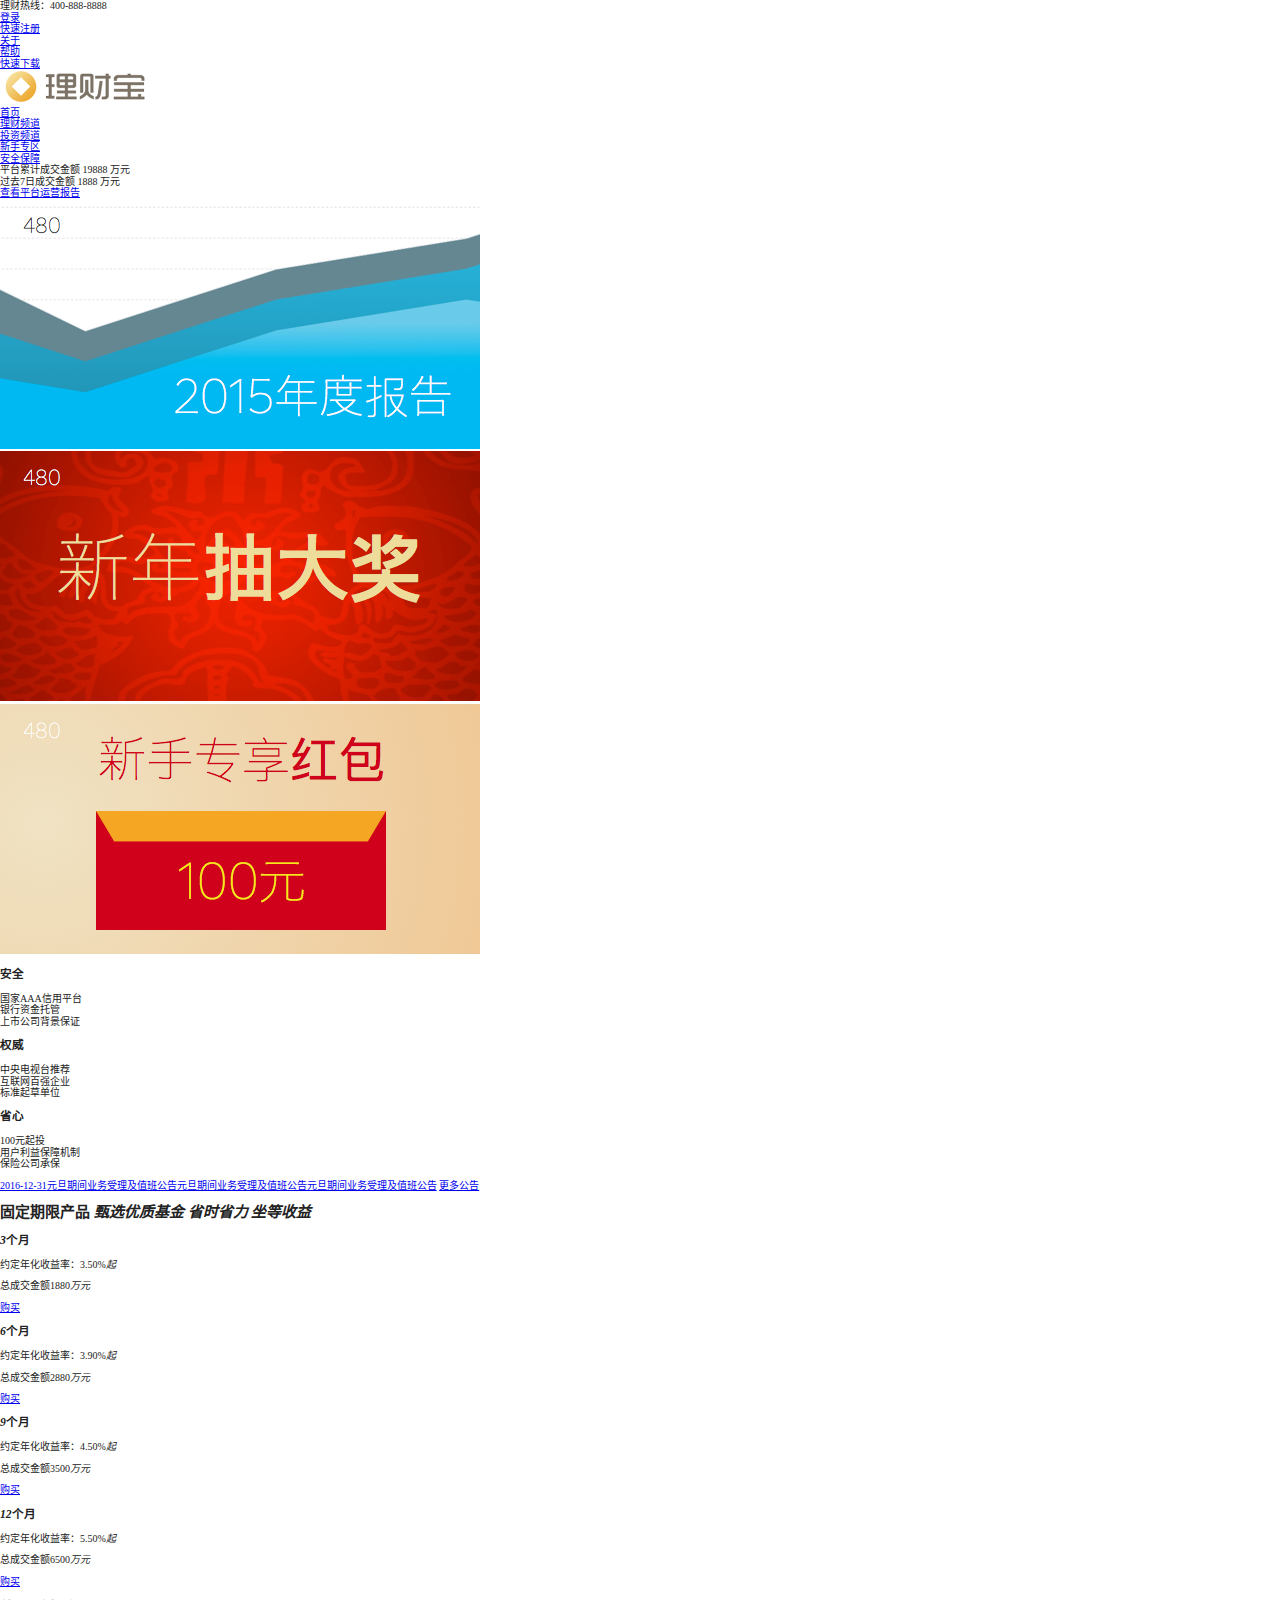
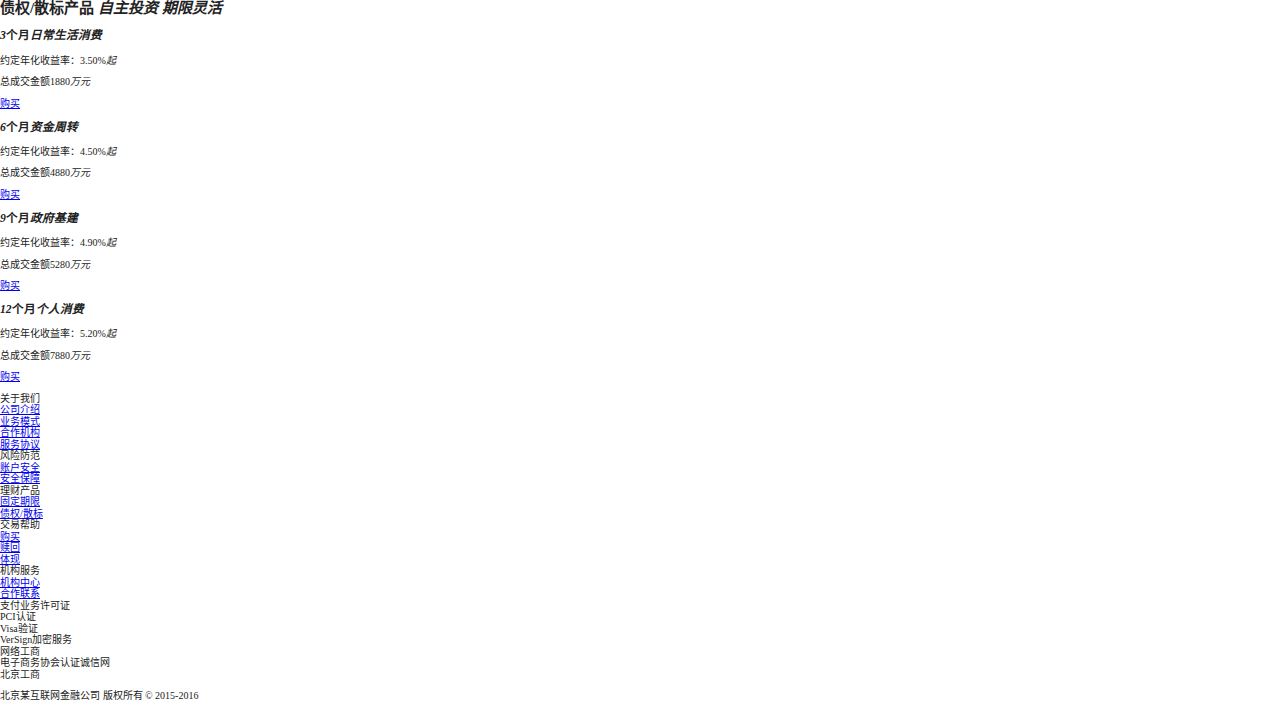
==== index.html @ 154e045f "commit" ====
<!DOCTYPE html>
<html lang="zh-CN">

<head>
    <meta charset="UTF-8">
    <meta name="viewport" content="width=device-width, initial-scale=1.0">
    <meta http-equiv="X-UA-Compatible" content="ie=edge">
    <title>理财网站</title>
    <!-- 初始化样式 -->
    <link rel="stylesheet" href="src/css/normalize.css">
    <link rel="stylesheet" href="src/css/main.css">
</head>

<body>

    <!--[if lte IE8]>
<p class="browserupgrade">您的浏览器版本太过老旧，请到 <a href="https://browsehappy.com/">这里</a> 
    更新，以获取最佳的体验。</p>
<![endif]-->

    <header>
        <nav class="top">
            <span class="tel">理财热线：400-888-8888</span>
            <ul>
                <li><a href="#">登录</a></li>
                <li><a href="#">快速注册</a></li>
                <li><a href="#">关于</a></li>
                <li><a href="#">帮助</a></li>
                <li><a href="#">快速下载</a></li>
            </ul>
        </nav>
        <nav class="main">
            <a href="#" class="brand"><img src="src/img/logo@1x.png" alt="回到首页"></a>
            <ul>
                <li><a href="#">首页</a></li>
                <li><a href="#">理财频道</a></li>
                <li><a href="#">投资频道</a></li>
                <li><a href="#">新手专区</a></li>
                <li><a href="#">安全保障</a></li>
            </ul>
        </nav>
    </header>

    <div class="container">
        <div class="transaction">
            <div class="trans-content">
                <div class="trans-data">
                    <span>平台累计成交金额</span>
                    <span class="trans-money">19888</span>
                    <span>万元</span>
                </div>
                <div class="trans-data">
                    <span>过去7日成交金额</span>
                    <span class="trans-money">1888</span>
                    <span>万元</span>
                </div>
                <div class="trans-report">
                    <a href="#">查看平台运营报告</a>
                </div>
            </div>
        </div>

        <div class="ad">
            <div class="item">
                <img src="src/img/ad001.png">
            </div>
            <div class="item">
                <img src="src/img/ad002.png">
            </div>
            <div class="item">
                <img src="src/img/ad003.png">
            </div>
        </div>

        <section class="feature">
            <div class="item">
                <h3>安全</h3>
                <p>国家AAA信用平台<br>银行资金托管<br>上市公司背景保证</p>
            </div>
            <div class="item">
                <h3>权威</h3>
                <p>中央电视台推荐<br>互联网百强企业<br>标准起草单位</p>
            </div>
            <div class="item">
                <h3>省心</h3>
                <p>100元起投<br>用户利益保障机制<br>保险公司承保</p>
            </div>
        </section>

        <div class="notice">
            <a href="#"><span>2016-12-31</span>元旦期间业务受理及值班公告元旦期间业务受理及值班公告元旦期间业务受理及值班公告</a>
            <a href="#" class="more">更多公告</a>
        </div>

        <section class="product">
            <h2>
                固定期限产品
                <em>甄选优质基金</em>
                <em>省时省力</em>
                <em>坐等收益</em>
            </h2>

            <div class="product-content">
                <div class="item">
                    <h3><em>3</em>个月</h3>
                    <div class="info">
                        <p>约定年化收益率：<span class="year-rate">3.50%</span><i>起</i></p>
                        <p>总成交金额<span class="money">1880</span><i>万元</i></p>
                    </div>
                    <div class="buy">
                        <a href="#">购买</a>
                    </div>
                </div>
                <div class="item">
                    <h3><em>6</em>个月</h3>
                    <div class="info">
                        <p>约定年化收益率：<span class="year-rate">3.90%</span><i>起</i></p>
                        <p>总成交金额<span class="money">2880</span><i>万元</i></p>
                    </div>
                    <div class="buy">
                        <a href="#">购买</a>
                    </div>
                </div>
                <div class="item">
                    <h3><em>9</em>个月</h3>
                    <div class="info">
                        <p>约定年化收益率：<span class="year-rate">4.50%</span><i>起</i></p>
                        <p>总成交金额<span class="money">3500</span><i>万元</i></p>
                    </div>
                    <div class="buy">
                        <a href="#">购买</a>
                    </div>
                </div>
                <div class="item">
                    <h3><em>12</em>个月</h3>
                    <div class="info">
                        <p>约定年化收益率：<span class="year-rate">5.50%</span><i>起</i></p>
                        <p>总成交金额<span class="money">6500</span><i>万元</i></p>
                    </div>
                    <div class="buy">
                        <a href="#">购买</a>
                    </div>
                </div>
            </div>

        </section>

        <section class="product">
            <h2>
                债权/散标产品
                <em>自主投资</em>
                <em>期限灵活</em>
            </h2>

            <div class="product-content">
                <div class="item">
                    <h3><em>3</em>个月<i>日常生活消费</i></h3>
                    <div class="info">
                        <p>约定年化收益率：<span class="year-rate">3.50%</span><i>起</i></p>
                        <p>总成交金额<span class="money">1880</span><i>万元</i></p>
                    </div>
                    <div class="buy">
                        <a href="#">购买</a>
                    </div>
                </div>
                <div class="item">
                    <h3><em>6</em>个月<i>资金周转</i></h3>
                    <div class="info">
                        <p>约定年化收益率：<span class="year-rate">4.50%</span><i>起</i></p>
                        <p>总成交金额<span class="money">4880</span><i>万元</i></p>
                    </div>
                    <div class="buy">
                        <a href="#">购买</a>
                    </div>
                </div>
                <div class="item">
                    <h3><em>9</em>个月<i>政府基建</i></h3>
                    <div class="info">
                        <p>约定年化收益率：<span class="year-rate">4.90%</span><i>起</i></p>
                        <p>总成交金额<span class="money">5280</span><i>万元</i></p>
                    </div>
                    <div class="buy">
                        <a href="#">购买</a>
                    </div>
                </div>
                <div class="item">
                    <h3><em>12</em>个月<i>个人消费</i></h3>
                    <div class="info">
                        <p>约定年化收益率：<span class="year-rate">5.20%</span><i>起</i></p>
                        <p>总成交金额<span class="money">7880</span><i>万元</i></p>
                    </div>
                    <div class="buy">
                        <a href="#">购买</a>
                    </div>
                </div>
            </div>
        </section>

        <nav class="footer">
            <div class="footer-content">
                <p class="brand"></p>
                <ul>
                    <li class="tittle">关于我们</li>
                    <li><a href="#">公司介绍</a></li>
                    <li><a href="#">业务模式</a></li>
                    <li><a href="#">合作机构</a></li>
                    <li><a href="#">服务协议</a></li>
                </ul>
                <ul>
                    <li class="tittle">风险防范</li>
                    <li><a href="#">账户安全</a></li>
                    <li><a href="#">安全保障</a></li>
                </ul>
                <ul>
                    <li class="tittle">理财产品</li>
                    <li><a href="#">固定期限</a></li>
                    <li><a href="#">债权/散标</a></li>
                </ul>
                <ul>
                    <li class="tittle">交易帮助</li>
                    <li><a href="#">购买</a></li>
                    <li><a href="#">赎回</a></li>
                    <li><a href="#">体现</a></li>
                </ul>
                <ul>
                    <li class="tittle">机构服务</li>
                    <li><a href="#">机构中心</a></li>
                    <li><a href="#">合作联系</a></li>
                </ul>
            </div>
        </nav>
    </div>

    <footer>
        <ul>
            <li><span class="icon icon-zfywxk">支付业务许可证</span></li>
            <li><span class="icon icon-pcirk">PCI认证</span></li>
            <li><span class="icon icon-visayz">Visa验证</span></li>
            <li><span class="icon icon-vsjmfw">VerSign加密服务</span></li>
            <li><span class="icon icon-wlgs">网络工商</span></li>
            <li><span class="icon icon-rzcx">电子商务协会认证诚信网</span></li>
            <li><span class="icon icon-gs">北京工商</span></li>
        </ul>
        <p>北京某互联网金融公司 版权所有 &copy 2015-2016</p>
    </footer>

</body>

</html>
---- src/css/main.css ----
/**********
*页面样式
***********/


/*===========
   基本默认值
  ===========*/

html {
    font-size: 62.5%;
    color: #222;
}

/* 设置文字选中时候展示的样式。 */
::selection {
    background-color: #b3d4fc;
    text-shadow: none;
}

/* 设置无序列表样式 */
ul {
    margin: 0;
    padding: 0;
}

li {
    list-style: none;
}


/*===========
   工具样式
  ===========*/

.center-block {
    display: block;
    margin-right: auto;
    margin-left: auto;
}

.pull-right {
    float: right !important;
}

.pull-left {
    float: left !important;
}

.text-right {
    text-align: right !important;
}

.text-left {
    text-align: left !important;
}

.text-center {
    text-align: center !important;
}

.hide {
    display: none !important;
}

.show {
    display: block !important;
}

.invisible {
    visibility: hidden;
}

/* 文本隐藏便于SEO */
.text-hide {
    font: 0/0 a;
    color: transparent;
    text-shadow: none;
    background-color: transparent;
    border: 0;
}

.clearfix::before,
.clearfix::after {
    content: " ";
    display: table;
}

.clearfix::after {
    clear: both;
}

.clearfix {
    *zoom: 1;
}
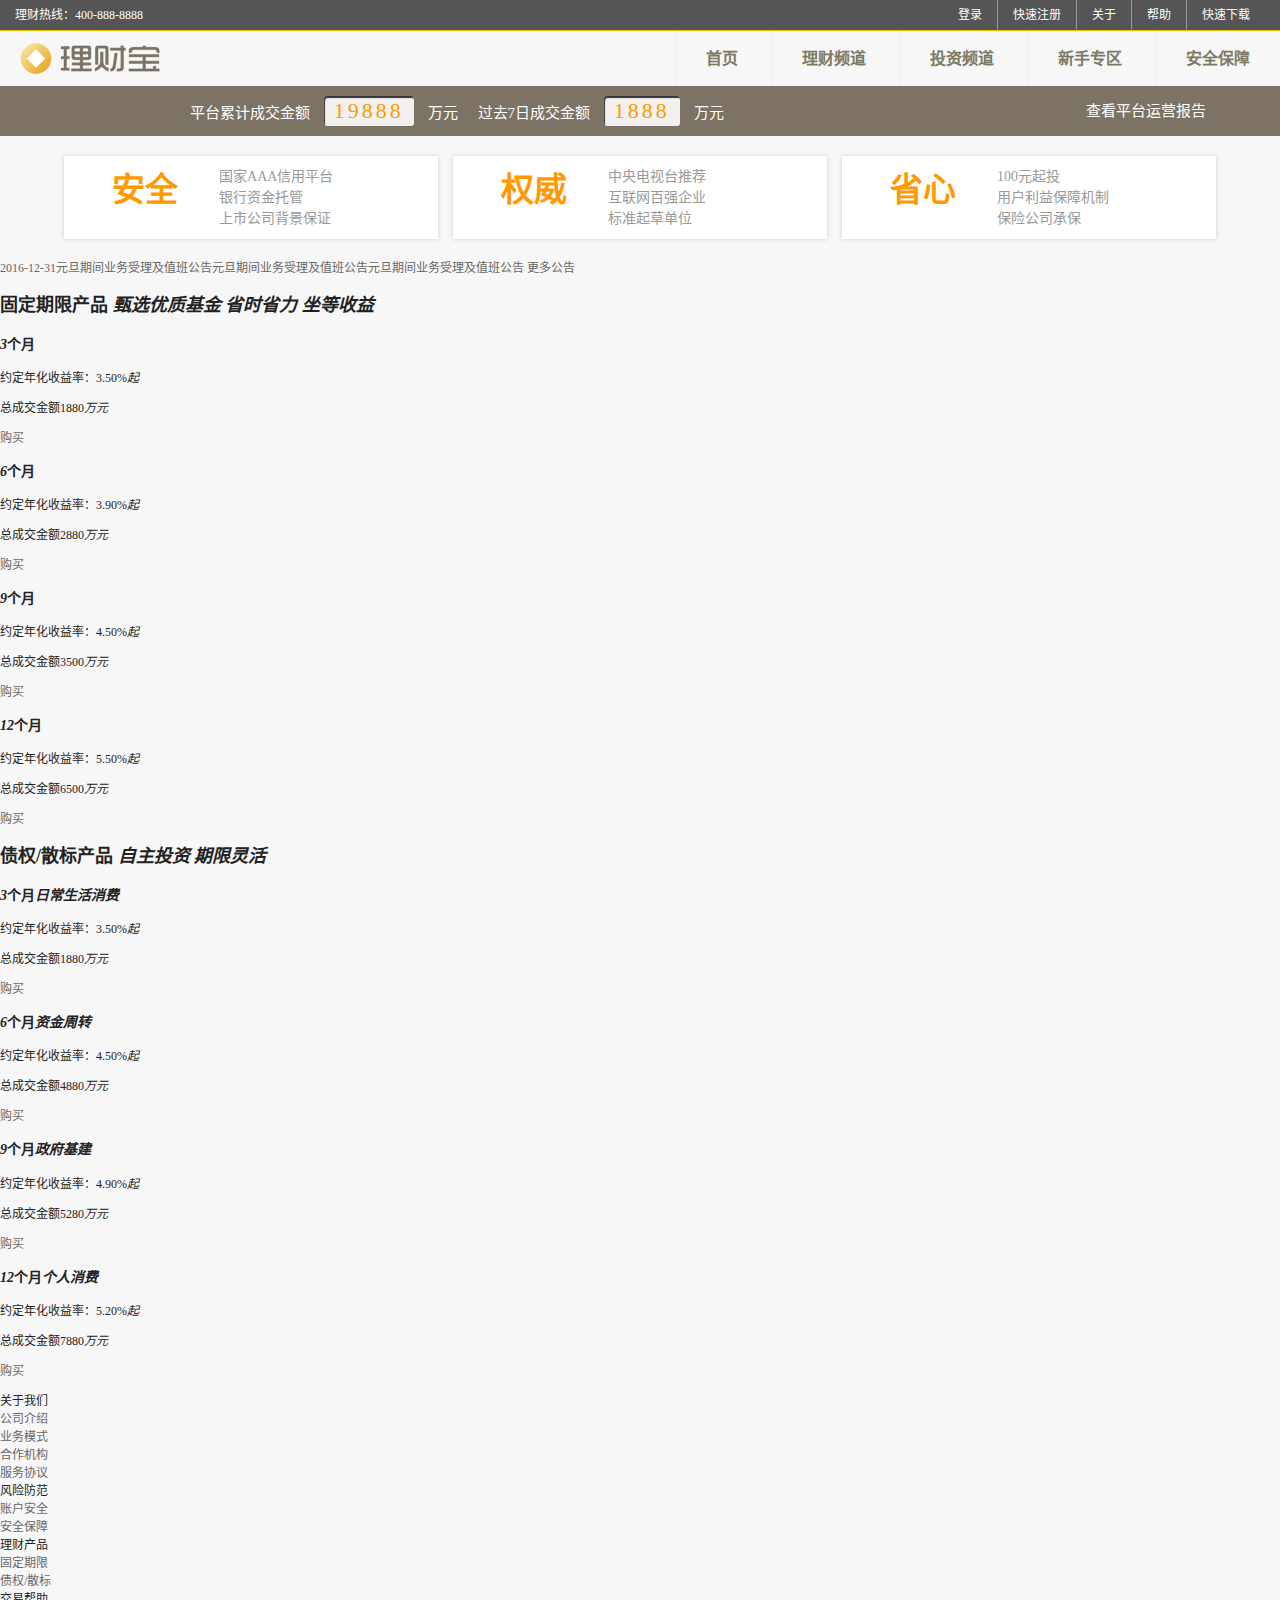
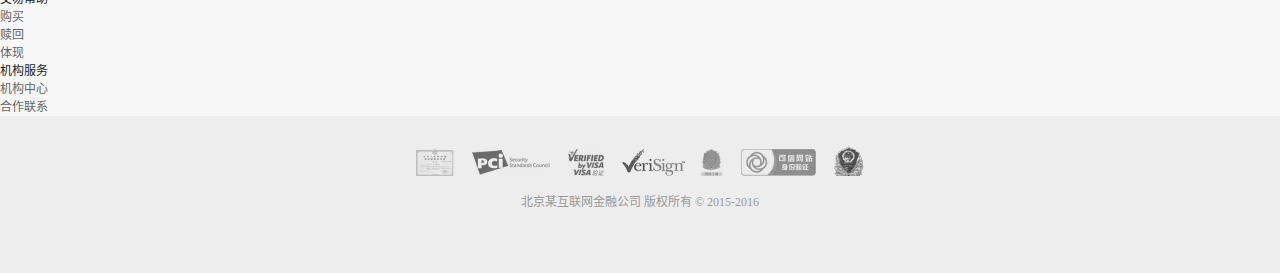
==== commit d0bb2371: "commit" ====
--- a/index.html
+++ b/index.html
@@ -13,11 +13,10 @@
 
 <body>
 
-    <!--[if lte IE8]>
+<!--[if lte IE8]>
 <p class="browserupgrade">您的浏览器版本太过老旧，请到 <a href="https://browsehappy.com/">这里</a> 
     更新，以获取最佳的体验。</p>
 <![endif]-->
-
     <header>
         <nav class="top">
             <span class="tel">理财热线：400-888-8888</span>
--- a/src/css/main.css
+++ b/src/css/main.css
@@ -79,7 +79,7 @@
     background-color: transparent;
     border: 0;
 }
-
+/* 清除浮动 */
 .clearfix::before,
 .clearfix::after {
     content: " ";
@@ -92,4 +92,280 @@
 
 .clearfix {
     *zoom: 1;
+}
+
+
+
+
+/*===============
+   浏览器更新提示
+  ===============*/
+
+  .browserupgrade {
+    margin: 0;
+    padding: 1rem;
+    background: #cccccc;
+  }
+
+
+
+  /*===============
+     自定义页面样式
+    ===============*/
+
+body {
+    font-size: 1.2rem;
+    line-height: 1.5;
+    background-color: #f7f7f7;
+}
+
+a {
+    color: #666;
+    text-decoration: none;
+}
+
+a:hover, a:active {
+    color: #0ae;
+    text-decoration: underline;
+}
+
+
+/* 网站头部 */
+
+header {
+    width: 100%;
+}
+
+header .top {
+    line-height: 3rem;
+    padding: 0 1.5rem;
+    color: #ffffff;
+    background: #555;
+    border-bottom: 1px #ecc000 solid;
+}
+
+header .top .tel {
+    float: left;
+}
+
+header .top ul {
+    text-align: right;
+}
+
+header .top ul li {
+    display: inline-block;
+}
+
+header .top ul li + li {
+    border-left: 1px solid #999999;
+    margin-left: -3px;
+}
+
+header .top ul li a {
+    display: inline-block;
+    padding: 0 1.5rem;
+    color: #ffffff;
+}
+
+header .main .brand {
+    float: left;
+    padding: 1rem 1.5rem;
+}
+
+header .main ul {
+    text-align: right;
+}
+
+header .main ul li {
+    display: inline-block;
+    border-left: 1px solid #f0ede9;
+}
+
+header .main ul li a {
+    display: inline-block;
+    padding: 0 3rem;
+    line-height: 5.5rem;
+    font-size: 1.6rem;
+    font-weight: bold;
+    color: #7c7a65;
+    text-decoration: none;
+}
+
+header .main ul li a:hover,
+header .main ul li a:active {
+    color: #ffb300;
+    background-color: #f8f6f1;
+}
+
+/* 网站主要内容 */
+
+.container {
+    width: 100%;
+}
+
+/* 交易信息 */
+.transaction {
+    width: 100%;
+    background-color: #7c7365;
+}
+
+.trans-content {
+    max-width: 90%;
+    margin: 0 auto;
+    font-size: 1.5rem;
+}
+
+.trans-data {
+    float: left;
+    padding: 1rem;
+    text-align: left;
+}
+
+.trans-data span {
+    display: inline-block;
+    line-height: 3rem;
+    color: #ffffff;
+}
+
+.trans-data span.trans-money {
+    font-size: 2.2rem;
+    color: #ff9900;
+    letter-spacing: 3px;
+    margin: 0 1rem;
+    padding: 0 1rem;
+    border-radius: 3px;
+    background-color: rgba(255, 255, 255, 0.9);
+    box-shadow: 1px 2px 1px #333 inset;
+}
+
+.trans-report {
+    text-align: right;
+}
+
+.trans-report a {
+    display: inline-block;
+    padding: 1rem;
+    line-height: 3rem;
+    color: #ffffff;
+}
+
+
+
+/* 滚动广告 */
+.ad {
+    display: none;
+}
+
+/* 平台特点 */
+
+.feature {
+    width: 90%;
+    margin: 2rem auto;
+    font-size: 0;
+}
+
+.feature .item {
+    display: inline-block;
+    width: calc(33.3333333333% - 3rem);
+    padding: 1rem;
+    font-size: 1.4rem;
+    background-color: #ffffff;
+    box-shadow: 0 0 4px #cccccc;
+}
+
+.feature .item + .item {
+    margin-left: 1.5rem;
+}
+
+.feature .item h3 {
+    display: inline-block;
+    width: 40%;
+    margin: 0;
+    padding: 0;
+    vertical-align: top;
+    font-size: 3.3rem;
+    text-align: center;
+    color: #ff9900;
+}
+
+.feature .item p {
+    display: inline-block;
+    width: 55%;
+    margin: 0;
+    padding: 0;
+    color: #999999;
+}
+/* 底部导航 */
+
+footer {
+    width: 100%;
+    padding: 3rem 0 5rem;
+    background-color: #ededed;
+}
+
+footer ul {
+    text-align: center;
+}
+
+footer ul li {
+    display: inline-block;
+}
+
+footer ul li .icon {
+    display: inline-block;
+    text-indent: -999rem;
+    margin-right: 1.5rem;
+    background: url(../img/cert1.png) no-repeat;
+    background-size: 466px 447px;
+    overflow: hidden;
+}
+
+footer ul li .icon-zfywxk {
+    width: 38px;
+    height: 27px;
+    background-position: -369px -45px;
+}
+
+footer ul li .icon-pcirk {
+    width: 78px;
+    height: 27px;
+    background-position: -110px -96px;
+}
+
+footer ul li .icon-visayz {
+    width: 36px;
+    height: 27px;
+    background-position: -426px -90px;
+}
+
+footer ul li .icon-vsjmfw {
+    width: 63px;
+    height: 27px;
+    margin-right: 13px;
+    background-position: -401px -186px;
+}
+
+footer ul li .icon-wlgs {
+    width: 22px;
+    height: 27px;
+    background-position: -48px -48px;
+}
+
+footer ul li .icon-rzcx {
+    width: 75px;
+    height: 27px;
+    background-position: 0 -320px;
+}
+
+footer ul li .icon-gs {
+    width: 30px;
+    height: 30px;
+    margin-right: 0;
+    background: url(../img/cert2.png) no-repeat;
+    background-size: 30px;
+}
+
+footer p {
+    text-align: center;
+    color: #999999;
 }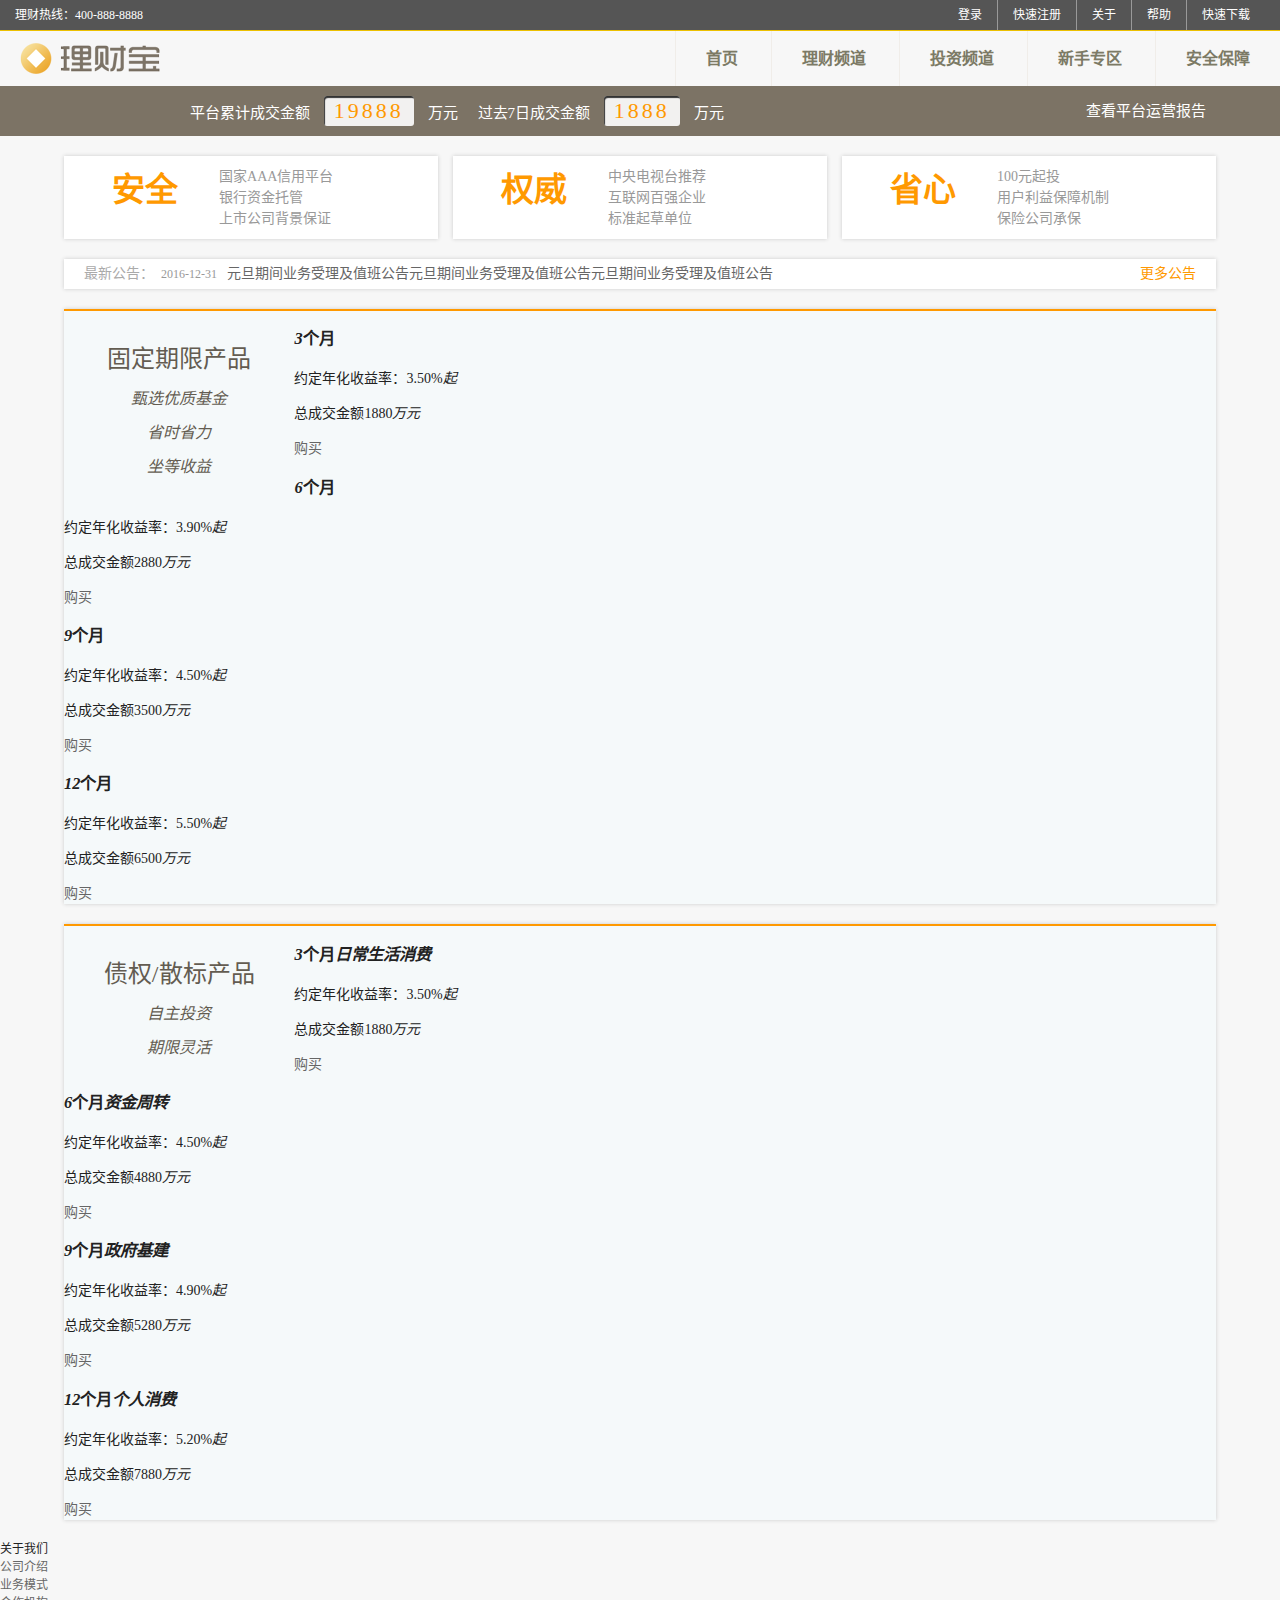
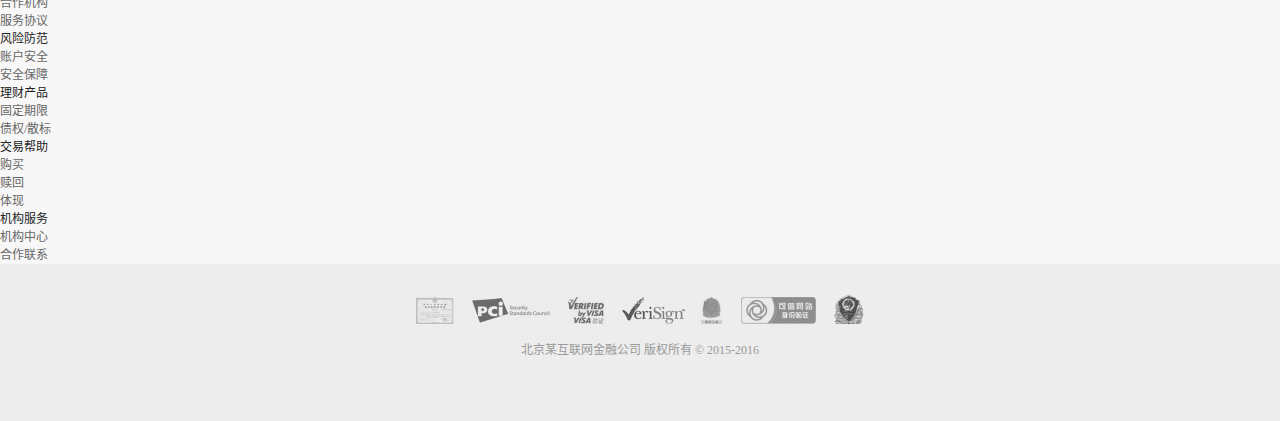
==== commit 7a9fc206: "commit" ====
--- a/index.html
+++ b/index.html
@@ -86,7 +86,7 @@
             </div>
         </section>
 
-        <div class="notice">
+        <div class="notice clearfix">
             <a href="#"><span>2016-12-31</span>元旦期间业务受理及值班公告元旦期间业务受理及值班公告元旦期间业务受理及值班公告</a>
             <a href="#" class="more">更多公告</a>
         </div>
--- a/src/css/main.css
+++ b/src/css/main.css
@@ -295,6 +295,84 @@
     padding: 0;
     color: #999999;
 }
+
+
+/* 最新公告 */
+
+.notice {
+    width: 90%;
+    margin: 2rem auto;
+    font-size: 1.4rem;
+    line-height: 3rem;
+    background-color: #ffffff;
+    box-shadow: 0 0 4px #cccccc;
+}
+
+.notice a {
+    float: left;
+    display: inline-block;
+    width: 70%;
+    margin-left: 2rem;
+    text-decoration: none;
+}
+
+.notice a:first-child {
+    /* 隐藏滚动条 */
+    text-overflow: ellipsis;
+    /* 文字隐藏 */
+    overflow: hidden;
+    /* 文字不换行 */
+    white-space: nowrap;
+    /*保证公告不换行，太长的省略*/
+}
+
+.notice a:first-child::before {
+    content: '最新公告：\00a0\00a0';
+    /*\00a0换行*/
+    color: #aaaaaa;
+}
+
+.notice a span {
+    color: #999999;
+    font-size: 1.2rem;
+    margin-right: 1rem;
+}
+
+.notice a.more {
+    float: right;
+    width: auto;
+    margin-right: 2rem;
+    color: #ff9900;
+}
+
+
+
+/* 产品列表 */
+
+.product {
+    width: 90%;
+    margin: 2rem auto;
+    font-size: 1.4rem;
+    background-color: #f5f9fa;
+    border-top: 2px solid #ff9900;
+    box-shadow: 0 0 4px #cccccc;
+}
+
+.product h2 {
+    float: left;
+    width: 20%;
+    margin-top: 3rem;
+    text-align: center;
+    font-size: 2.4rem;
+    font-weight: normal;
+    color: #635c51;
+}
+
+.product h2 em {
+    display: block;
+    margin-top: 1rem;
+    font-size: 1.6rem;
+}
 /* 底部导航 */
 
 footer {
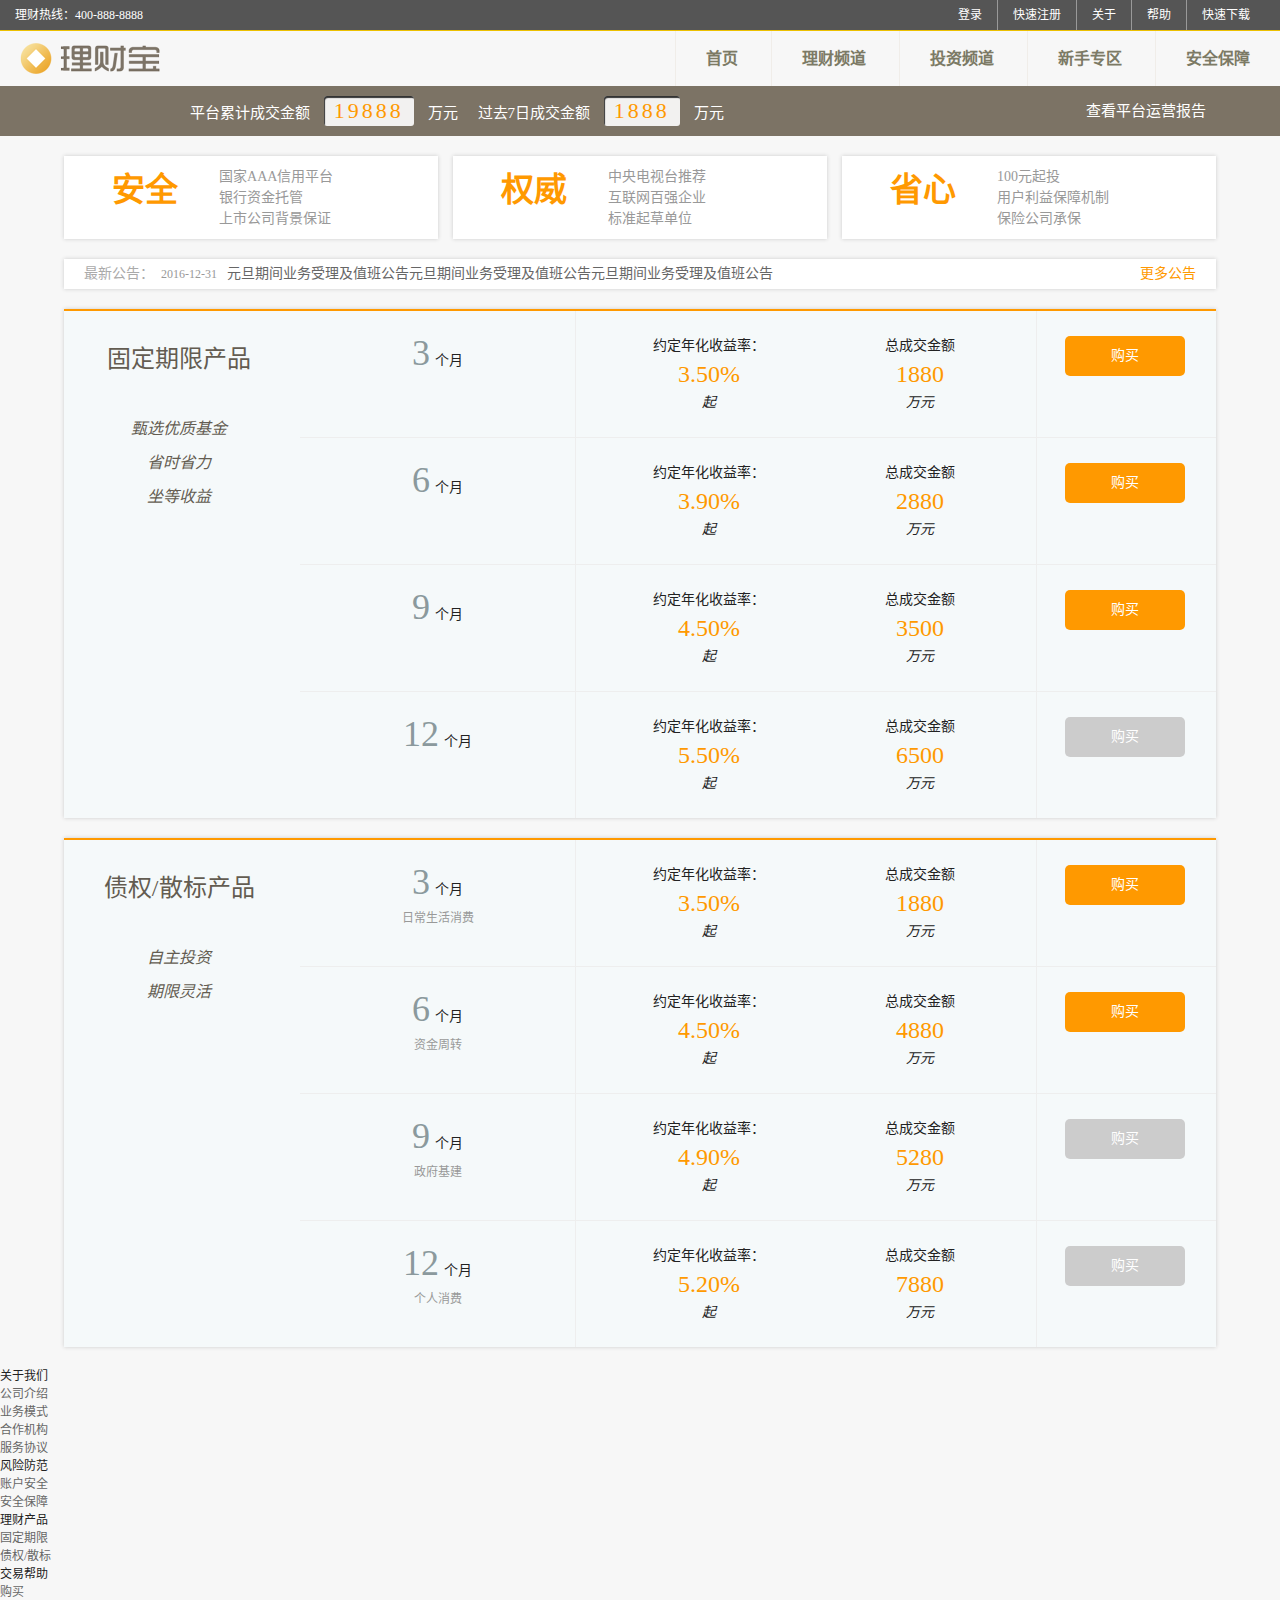
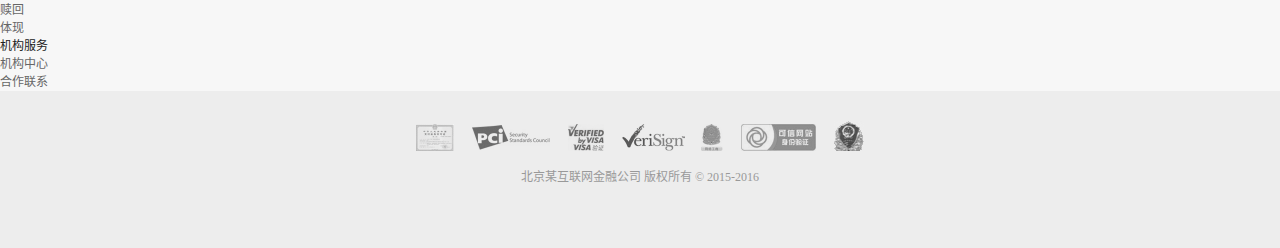
==== commit ff273c51: "commit" ====
--- a/index.html
+++ b/index.html
@@ -91,7 +91,7 @@
             <a href="#" class="more">更多公告</a>
         </div>
 
-        <section class="product">
+        <section class="product clearfix">
             <h2>
                 固定期限产品
                 <em>甄选优质基金</em>
@@ -100,7 +100,7 @@
             </h2>
 
             <div class="product-content">
-                <div class="item">
+                <div class="item clearfix">
                     <h3><em>3</em>个月</h3>
                     <div class="info">
                         <p>约定年化收益率：<span class="year-rate">3.50%</span><i>起</i></p>
@@ -110,7 +110,7 @@
                         <a href="#">购买</a>
                     </div>
                 </div>
-                <div class="item">
+                <div class="item clearfix">
                     <h3><em>6</em>个月</h3>
                     <div class="info">
                         <p>约定年化收益率：<span class="year-rate">3.90%</span><i>起</i></p>
@@ -120,7 +120,7 @@
                         <a href="#">购买</a>
                     </div>
                 </div>
-                <div class="item">
+                <div class="item clearfix">
                     <h3><em>9</em>个月</h3>
                     <div class="info">
                         <p>约定年化收益率：<span class="year-rate">4.50%</span><i>起</i></p>
@@ -130,21 +130,21 @@
                         <a href="#">购买</a>
                     </div>
                 </div>
-                <div class="item">
+                <div class="item clearfix">
                     <h3><em>12</em>个月</h3>
                     <div class="info">
                         <p>约定年化收益率：<span class="year-rate">5.50%</span><i>起</i></p>
                         <p>总成交金额<span class="money">6500</span><i>万元</i></p>
                     </div>
                     <div class="buy">
-                        <a href="#">购买</a>
+                        <a href="#" class="disabled">购买</a>
                     </div>
                 </div>
             </div>
 
         </section>
 
-        <section class="product">
+        <section class="product clearfix">
             <h2>
                 债权/散标产品
                 <em>自主投资</em>
@@ -152,7 +152,7 @@
             </h2>
 
             <div class="product-content">
-                <div class="item">
+                <div class="item clearfix">
                     <h3><em>3</em>个月<i>日常生活消费</i></h3>
                     <div class="info">
                         <p>约定年化收益率：<span class="year-rate">3.50%</span><i>起</i></p>
@@ -162,7 +162,7 @@
                         <a href="#">购买</a>
                     </div>
                 </div>
-                <div class="item">
+                <div class="item clearfix">
                     <h3><em>6</em>个月<i>资金周转</i></h3>
                     <div class="info">
                         <p>约定年化收益率：<span class="year-rate">4.50%</span><i>起</i></p>
@@ -172,24 +172,24 @@
                         <a href="#">购买</a>
                     </div>
                 </div>
-                <div class="item">
+                <div class="item clearfix">
                     <h3><em>9</em>个月<i>政府基建</i></h3>
                     <div class="info">
                         <p>约定年化收益率：<span class="year-rate">4.90%</span><i>起</i></p>
                         <p>总成交金额<span class="money">5280</span><i>万元</i></p>
                     </div>
                     <div class="buy">
-                        <a href="#">购买</a>
-                    </div>
-                </div>
-                <div class="item">
+                        <a href="#" class="disabled">购买</a>
+                    </div>
+                </div>
+                <div class="item clearfix">
                     <h3><em>12</em>个月<i>个人消费</i></h3>
                     <div class="info">
                         <p>约定年化收益率：<span class="year-rate">5.20%</span><i>起</i></p>
                         <p>总成交金额<span class="money">7880</span><i>万元</i></p>
                     </div>
                     <div class="buy">
-                        <a href="#">购买</a>
+                        <a href="#" class="disabled">购买</a>
                     </div>
                 </div>
             </div>
--- a/src/css/main.css
+++ b/src/css/main.css
@@ -373,6 +373,107 @@
     margin-top: 1rem;
     font-size: 1.6rem;
 }
+
+.product h2 em:first-child {
+    margin-top: 4rem;
+}
+
+.product .product-content {
+    float: right;
+    width: 79.5%;
+}
+
+.product .product-content .item {
+    width: 100%;
+}
+
+.product .product-content .item + .item {
+    border-top: 1px solid #eeeeee;
+}
+
+.product .product-content .item h3 {
+    float: left;
+    width: 30%;
+    margin: 1.5rem 0;
+    font-size: 1.4rem;
+    font-weight: normal;
+    text-align: center;
+}
+
+.product .product-content .item h3 em {
+    margin-right: 0.5rem;
+    font-size: 3.6rem;
+    font-style: normal;
+    color: #8b999d;
+}
+
+.product .product-content .item h3 i {
+    display: block;
+    font-size: 1.2rem;
+    font-style: normal;
+    color: #999999;
+}
+
+.product .product-content .item .info {
+    float: left;
+    width: 48%;
+    padding: 1rem;
+    border-left: 1px solid #eeeeee;
+    border-right: 1px solid #eeeeee;
+    font-size: 14px;
+}
+
+.product .product-content .item .info p {
+    float: left;
+    display: inline-block;
+    text-align: center;
+    width: 56%;
+}
+
+.product .product-content .item .info p:last-child {
+    width: 40%;
+}
+
+.product .product-content .item .info p span {
+    display: block;
+    font-size: 2.4rem;
+    color: #ff9900;
+}
+
+.product .product-content .item .info p span i {
+    font-size: 1.2rem;
+    font-style: normal;
+    color: #999999;
+}
+
+.product .product-content .item .buy {
+    float: left;
+    width: calc(22% - 4.4rem);
+    padding: 1rem;
+}
+
+.product .product-content .item .buy a {
+    display: block;
+    width: 90%;
+    margin: 1.5rem auto;
+    max-width: 12rem;
+    line-height: 4rem;
+    text-align: center;
+    text-decoration: none;
+    color: #ffffff;
+    background-color: #ff9900;
+    border-radius: 5px;
+}
+
+.product .product-content .item .buy a:hover,
+.product .product-content .item .buy a:active {
+    background-color: #ffc468;
+}
+
+.product .product-content .item .buy a.disabled {
+    background-color: #cccccc !important;
+    cursor: not-allowed;
+}
 /* 底部导航 */
 
 footer {
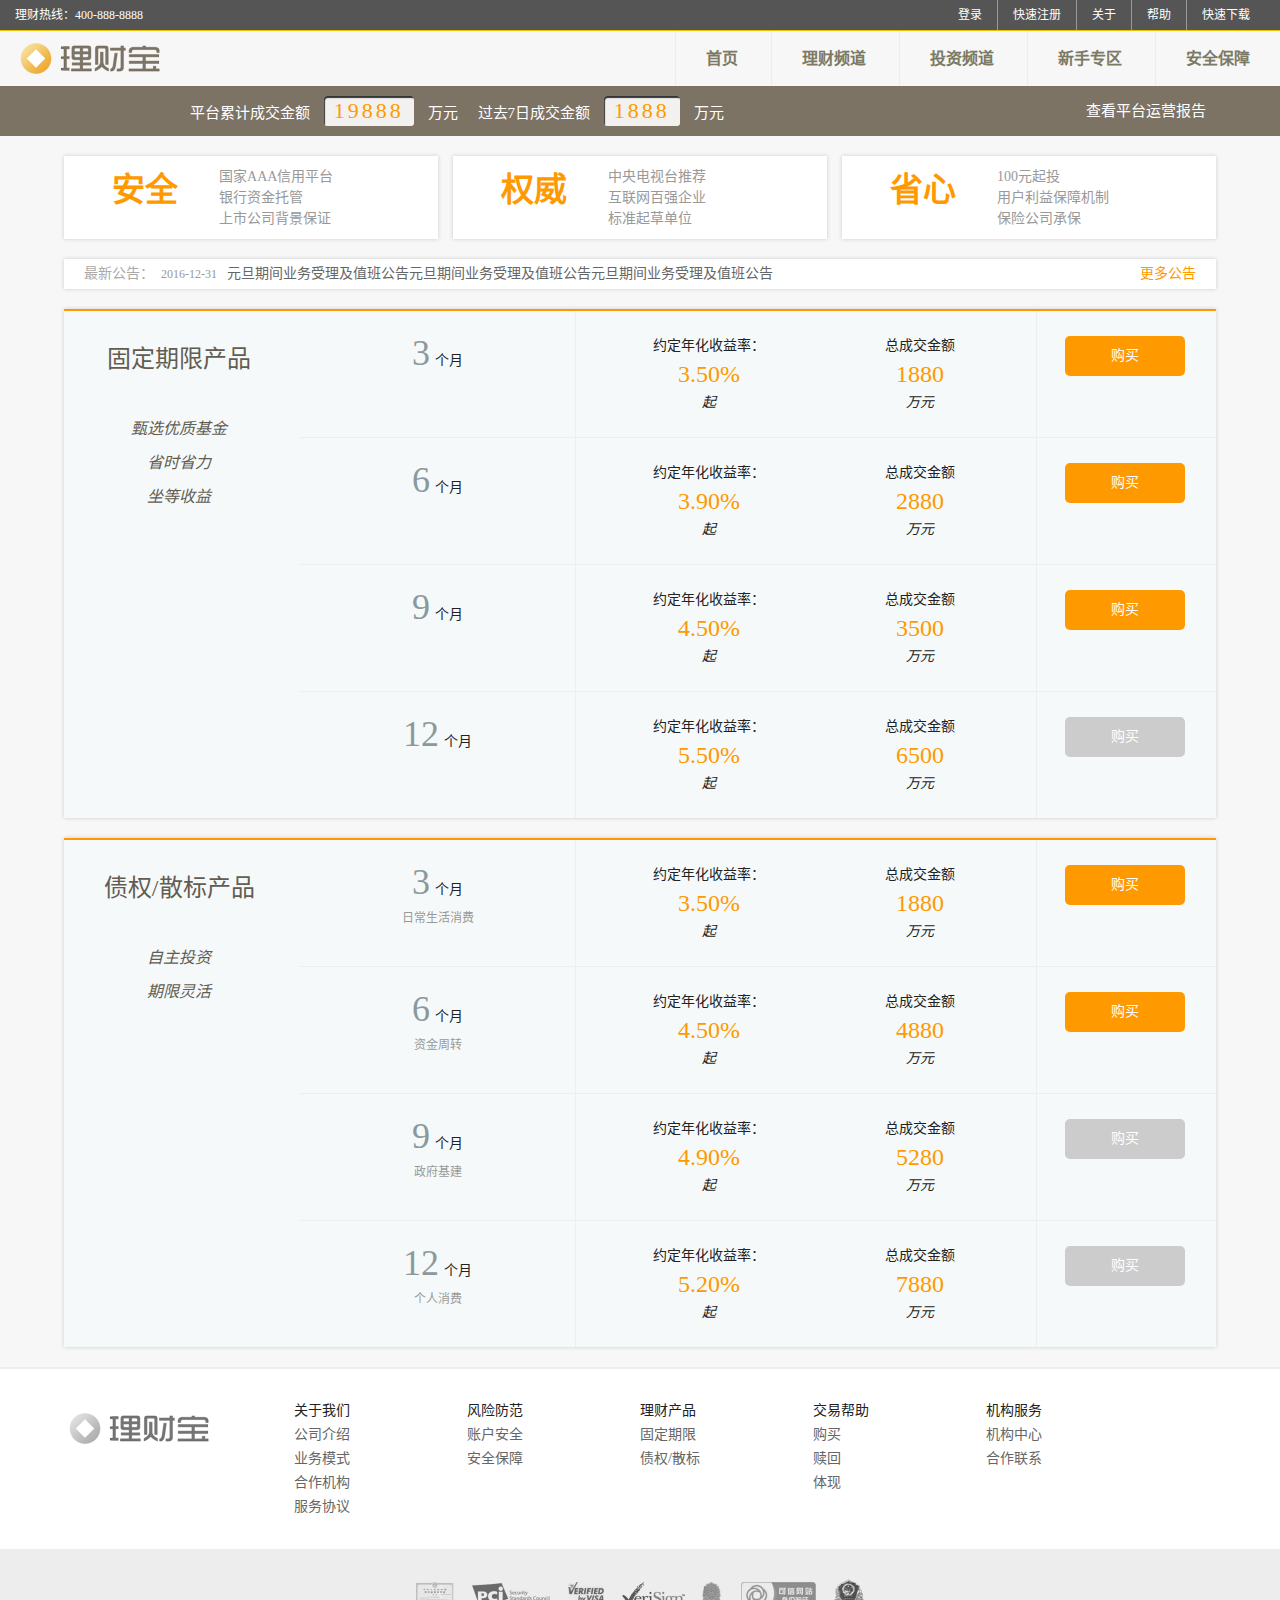
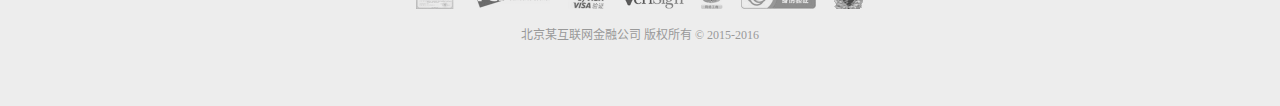
==== commit cad450a0: "commit" ====
--- a/index.html
+++ b/index.html
@@ -196,7 +196,7 @@
         </section>
 
         <nav class="footer">
-            <div class="footer-content">
+            <div class="footer-content clearfix">
                 <p class="brand"></p>
                 <ul>
                     <li class="tittle">关于我们</li>
--- a/src/css/main.css
+++ b/src/css/main.css
@@ -474,7 +474,49 @@
     background-color: #cccccc !important;
     cursor: not-allowed;
 }
+
+
 /* 底部导航 */
+.footer {
+    padding: 3rem 0;
+    background-color: #ffffff;
+    border-top: 2px solid #eeeeee;
+}
+
+.footer-content {
+    width: 90%;
+    margin: 0 auto;
+}
+
+.footer-content .brand {
+    float: left;
+    display: block;
+    filter: grayscale(100%);
+    -webkit-filter: grayscale(100%);
+    width: 20%;
+    height: 35px;
+    background: url('../img/logo@1x.png') no-repeat left;
+    background-size: 150px 35px;
+}
+
+.footer-content ul {
+    float: left;
+    width: 15%;
+}
+
+.footer-content ul li {
+    font-size: 1.4rem;
+    line-height: 2.4rem;
+}
+
+.footer-content ul li.title {
+    font-size: 1.6rem;
+    line-height: 3rem;
+}
+
+
+
+/* 底部 */
 
 footer {
     width: 100%;
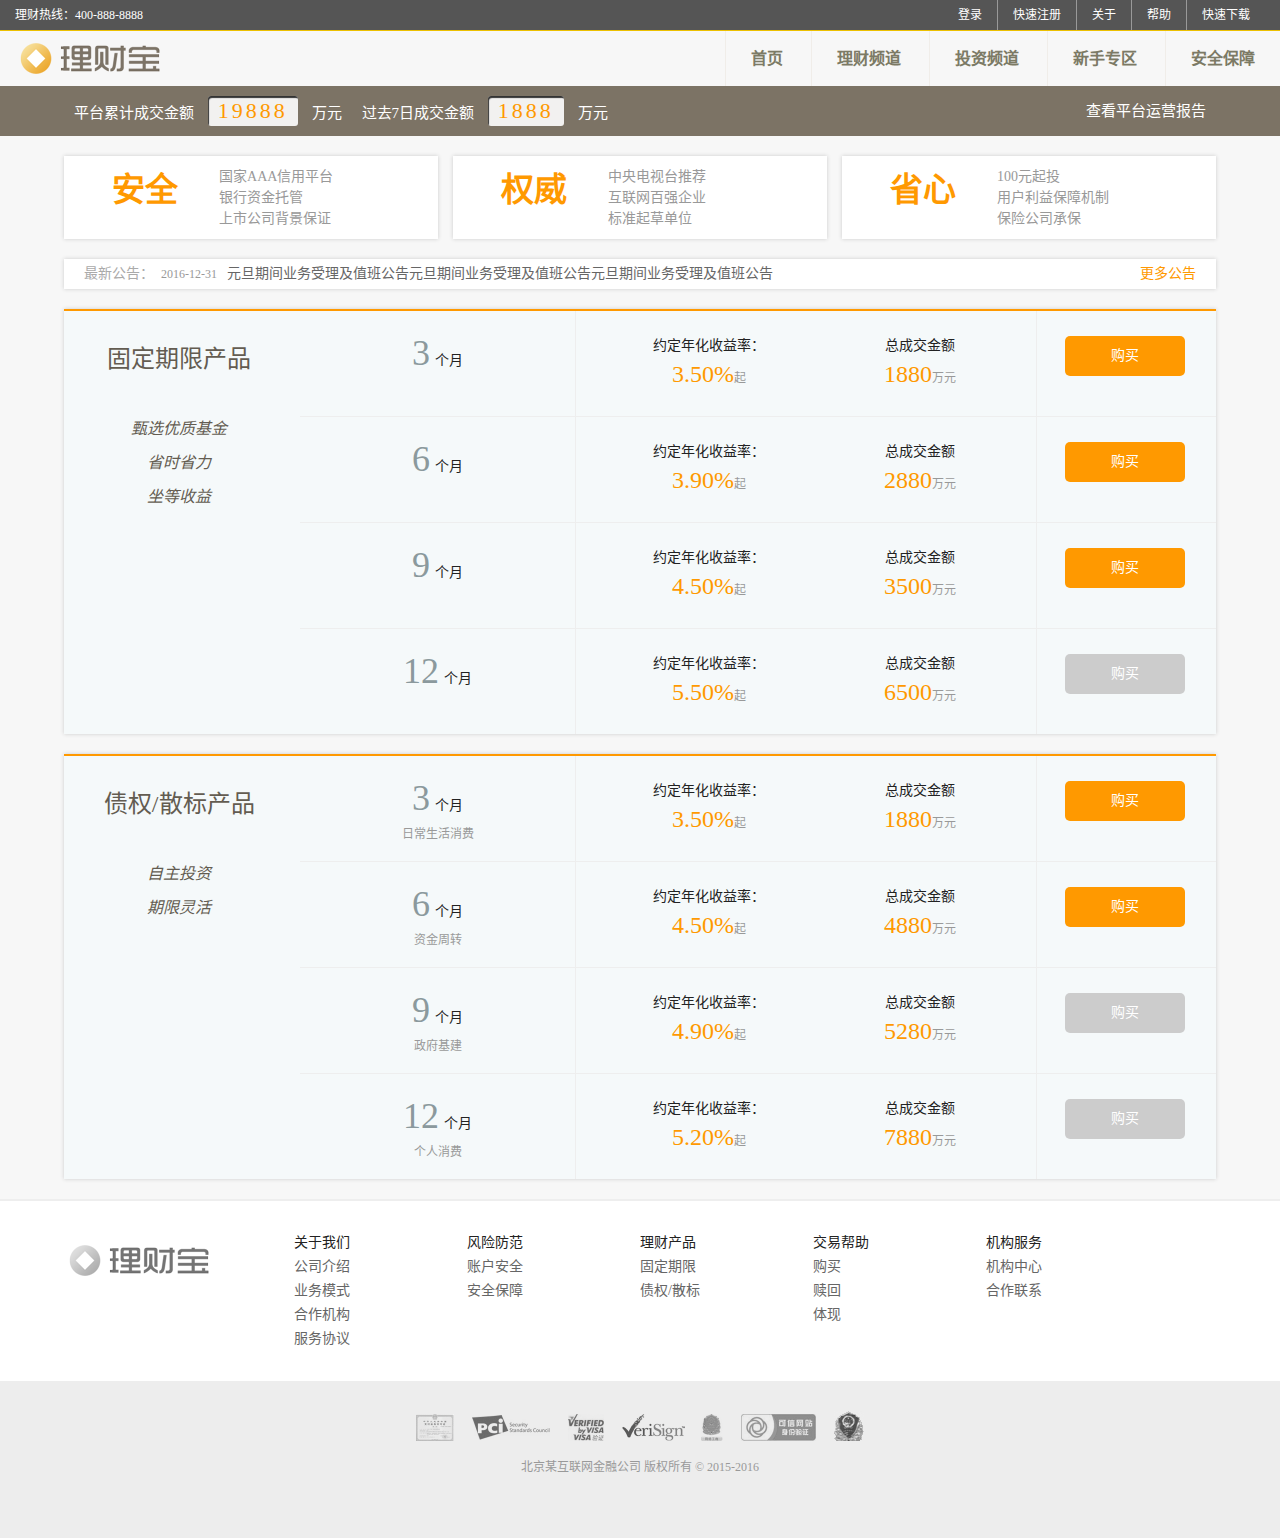
==== commit 0ce2103d: "commit" ====
--- a/index.html
+++ b/index.html
@@ -103,8 +103,8 @@
                 <div class="item clearfix">
                     <h3><em>3</em>个月</h3>
                     <div class="info">
-                        <p>约定年化收益率：<span class="year-rate">3.50%</span><i>起</i></p>
-                        <p>总成交金额<span class="money">1880</span><i>万元</i></p>
+                        <p>约定年化收益率：<span class="year-rate">3.50%<i>起</i></span></p>
+                        <p>总成交金额<span class="money">1880<i>万元</i></span></p>
                     </div>
                     <div class="buy">
                         <a href="#">购买</a>
@@ -113,8 +113,8 @@
                 <div class="item clearfix">
                     <h3><em>6</em>个月</h3>
                     <div class="info">
-                        <p>约定年化收益率：<span class="year-rate">3.90%</span><i>起</i></p>
-                        <p>总成交金额<span class="money">2880</span><i>万元</i></p>
+                        <p>约定年化收益率：<span class="year-rate">3.90%<i>起</i></span></p>
+                        <p>总成交金额<span class="money">2880<i>万元</i></span></p>
                     </div>
                     <div class="buy">
                         <a href="#">购买</a>
@@ -123,8 +123,8 @@
                 <div class="item clearfix">
                     <h3><em>9</em>个月</h3>
                     <div class="info">
-                        <p>约定年化收益率：<span class="year-rate">4.50%</span><i>起</i></p>
-                        <p>总成交金额<span class="money">3500</span><i>万元</i></p>
+                        <p>约定年化收益率：<span class="year-rate">4.50%<i>起</i></span></p>
+                        <p>总成交金额<span class="money">3500<i>万元</i></span></p>
                     </div>
                     <div class="buy">
                         <a href="#">购买</a>
@@ -133,8 +133,8 @@
                 <div class="item clearfix">
                     <h3><em>12</em>个月</h3>
                     <div class="info">
-                        <p>约定年化收益率：<span class="year-rate">5.50%</span><i>起</i></p>
-                        <p>总成交金额<span class="money">6500</span><i>万元</i></p>
+                        <p>约定年化收益率：<span class="year-rate">5.50%<i>起</i></span></p>
+                        <p>总成交金额<span class="money">6500<i>万元</i></span></p>
                     </div>
                     <div class="buy">
                         <a href="#" class="disabled">购买</a>
@@ -155,8 +155,8 @@
                 <div class="item clearfix">
                     <h3><em>3</em>个月<i>日常生活消费</i></h3>
                     <div class="info">
-                        <p>约定年化收益率：<span class="year-rate">3.50%</span><i>起</i></p>
-                        <p>总成交金额<span class="money">1880</span><i>万元</i></p>
+                        <p>约定年化收益率：<span class="year-rate">3.50%<i>起</i></span></p>
+                        <p>总成交金额<span class="money">1880<i>万元</i></span></p>
                     </div>
                     <div class="buy">
                         <a href="#">购买</a>
@@ -165,8 +165,8 @@
                 <div class="item clearfix">
                     <h3><em>6</em>个月<i>资金周转</i></h3>
                     <div class="info">
-                        <p>约定年化收益率：<span class="year-rate">4.50%</span><i>起</i></p>
-                        <p>总成交金额<span class="money">4880</span><i>万元</i></p>
+                        <p>约定年化收益率：<span class="year-rate">4.50%<i>起</i></span></p>
+                        <p>总成交金额<span class="money">4880<i>万元</i></span></p>
                     </div>
                     <div class="buy">
                         <a href="#">购买</a>
@@ -175,8 +175,8 @@
                 <div class="item clearfix">
                     <h3><em>9</em>个月<i>政府基建</i></h3>
                     <div class="info">
-                        <p>约定年化收益率：<span class="year-rate">4.90%</span><i>起</i></p>
-                        <p>总成交金额<span class="money">5280</span><i>万元</i></p>
+                        <p>约定年化收益率：<span class="year-rate">4.90%<i>起</i></span></p>
+                        <p>总成交金额<span class="money">5280<i>万元</i></span></p>
                     </div>
                     <div class="buy">
                         <a href="#" class="disabled">购买</a>
@@ -185,8 +185,8 @@
                 <div class="item clearfix">
                     <h3><em>12</em>个月<i>个人消费</i></h3>
                     <div class="info">
-                        <p>约定年化收益率：<span class="year-rate">5.20%</span><i>起</i></p>
-                        <p>总成交金额<span class="money">7880</span><i>万元</i></p>
+                        <p>约定年化收益率：<span class="year-rate">5.20%<i>起</i></span></p>
+                        <p>总成交金额<span class="money">7880<i>万元</i></span></p>
                     </div>
                     <div class="buy">
                         <a href="#" class="disabled">购买</a>
--- a/src/css/main.css
+++ b/src/css/main.css
@@ -167,9 +167,31 @@
     color: #ffffff;
 }
 
+@media only screen and (max-width: 50em) {
+    /* 800px/16px = 50 */
+    header .top ul li a {
+        padding: 0 1rem;
+    }
+}
+
+@media only screen and (min-width: 30.625em) and (max-width: 50em) {
+
+}
+
+@media only screen and (max-width: 30em) {
+    header .top .tel,
+    header .top ul li:nth-child(3),
+    header .top ul li:nth-child(4) {
+        display: none;
+    }
+}
+
+header .main {
+    padding: 0;
+}
 header .main .brand {
     float: left;
-    padding: 1rem 1.5rem;
+    padding: 1rem 1.5rem 0;
 }
 
 header .main ul {
@@ -183,7 +205,7 @@
 
 header .main ul li a {
     display: inline-block;
-    padding: 0 3rem;
+    padding: 0 2.5rem;
     line-height: 5.5rem;
     font-size: 1.6rem;
     font-weight: bold;
@@ -196,6 +218,48 @@
     color: #ffb300;
     background-color: #f8f6f1;
 }
+
+
+@media only screen and (max-width: 50em) {
+    
+    header .main .brand {
+        float: none;
+        display: block;
+        padding: 0;
+        margin: 1.5rem auto 0.5rem;
+        text-align: center;
+    }
+
+    header .main ul {
+        text-align: center;
+    }
+
+
+    header .main ul li {
+        border: none;
+    }
+
+    header .main ul li a {
+        padding: 0 1.5rem;
+    }
+}
+
+@media only screen and (max-width: 30em) {
+    
+    header .main ul li {
+        line-height: 3rem;
+    }
+
+    header .main ul li:first-child {
+        display: none;
+    }
+
+    header .main ul li a {
+        font-weight: normal;
+        padding: 0 0.5rem;
+    }
+}
+
 
 /* 网站主要内容 */
 
@@ -250,6 +314,47 @@
 }
 
 
+@media only screen and (max-width: 50em) {
+    
+    .trans-data {
+        padding: 1rem 0.5rem;
+    }
+
+    .trans-data span {
+        font-size: 1.2rem;
+    }
+
+    .trans-data span.trans-money {
+        font-size: 1.6rem;
+        margin: 0;
+        padding: 0;
+        letter-spacing: inherit;
+        box-shadow: none;
+        background: transparent;
+    }
+
+    .trans-report a {
+        font-size: 1.2rem;
+    }
+}
+
+
+@media only screen and (max-width: 30em) {
+    
+    .transaction {
+        padding: 0.5rem 0;
+    }
+
+    .trans-data, .trans-report {
+        float: none;
+        text-align: center;
+    }
+
+    .trans-data, .trans-report a {
+        padding: 0;
+    }
+}
+
 
 /* 滚动广告 */
 .ad {
@@ -296,6 +401,41 @@
     color: #999999;
 }
 
+@media only screen and (max-width: 50em) {
+
+}
+
+@media only screen and (min-width: 30.625em) and (max-width: 50em) {
+    
+    .feature .item h3,
+    .feature .item p {
+        display: block;
+        width: 100%;
+        font-size: 2.6rem;
+        text-align: center;
+    }
+
+    .feature .item p {
+        font-size: 1.2rem;
+    }
+}
+
+@media only screen and (max-width: 30em) {
+
+    .feature {
+        width: 96%;
+        margin: 1rem auto;
+    }
+
+    .feature .item {
+        display: block;
+        width: auto;
+    }
+
+    .feature .item + .item {
+        margin: 1rem 0 0;
+    }
+}
 
 /* 最新公告 */
 
@@ -346,6 +486,22 @@
 }
 
 
+@media only screen and (max-width: 30em) {
+    
+    .notice {
+        width: 96%;
+        margin: 1rem auto;
+        font-size: 1.2rem;
+    }
+
+    .notice a {
+        margin-left: 1rem;
+    }
+
+    .notice a span {
+        display: none;
+    }
+}
 
 /* 产品列表 */
 
@@ -476,6 +632,89 @@
 }
 
 
+
+@media only screen and (max-width: 50em) {
+    
+    .product h2 {
+        float: none;
+        width: 100%;
+        margin-top: 2rem;
+        font-size: 2.2rem;
+    }
+
+    .product h2 em:first-child {
+        margin-top: 0;
+    }
+
+    .product h2 em {
+        display: inline;
+        font-size: 1.2rem;
+    }
+
+    .product .product-content {
+        float: none;
+        width: 100%;
+    }
+
+    .product .product-content .item h3 {
+        margin-bottom: 0;
+    }
+
+    .product .product-content .item h3 em {
+        font-size: 2.4rem;
+    }
+
+    .product .product-content .item .info {
+        padding: 1rem 1rem 0;
+        font-size: 1.2rem;
+    }
+
+    .product .product-content .item .info p span {
+        font-size: 2rem;
+    }
+
+    .product .product-content .item .buy a {
+        margin: 0.5rem auto;
+    }
+}
+
+
+@media only screen and (max-width: 30em) {
+    
+    .product h2 em:first-child::before{
+        content: " ";
+        display: table;
+    }
+
+    .product .product-content .item h3 em {
+        font-size: 2rem;
+        margin-right: 0;
+    }
+
+    .product .product-content .item .info {
+        float: right;
+        width: 70%;
+        padding: 1rem 0;
+        border: none;
+    }
+
+    .product .product-content .item .info p span {
+        font-size: 1.8rem;
+    }
+
+    .product .product-content .item .buy {
+        clear: both;
+        float: none;
+        width: 100%;
+        padding: 1rem 0 2rem;
+    }
+
+    .product .product-content .item .buy a {
+        margin-top: 0;
+        max-width: 26rem;
+    }
+}
+
 /* 底部导航 */
 .footer {
     padding: 3rem 0;
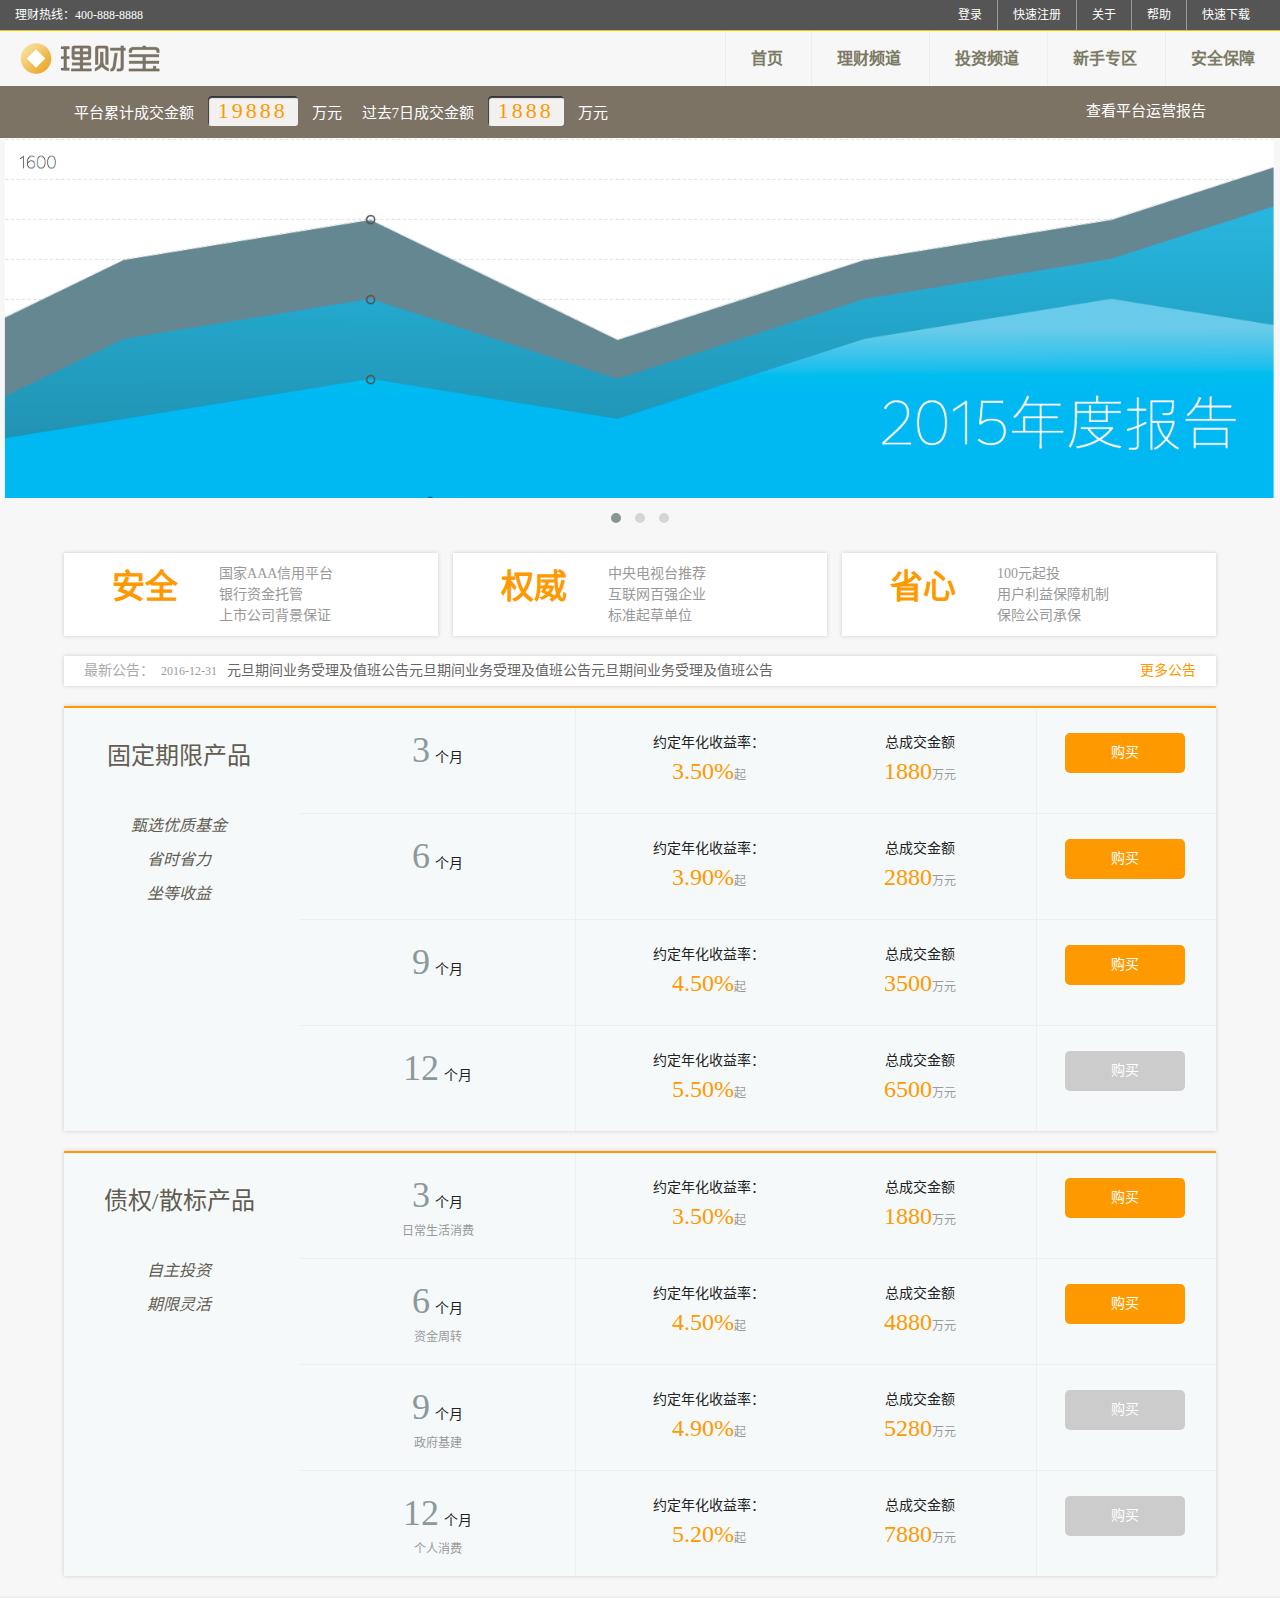
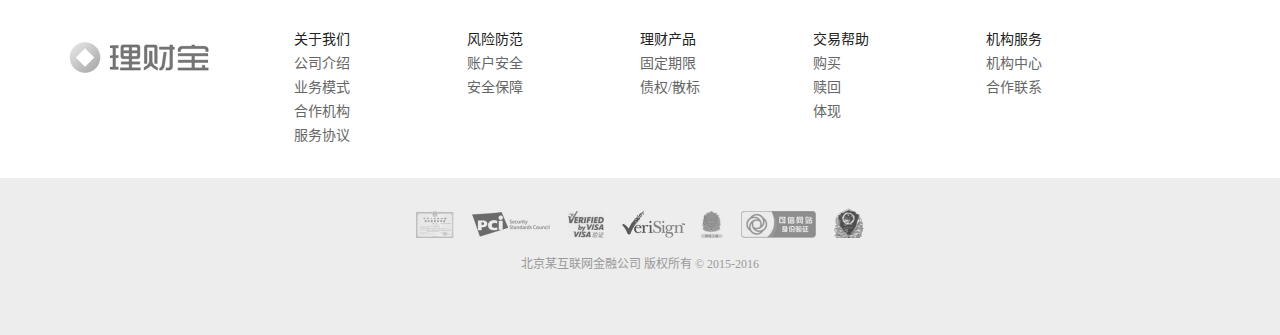
==== commit d9807965: "commit" ====
--- a/index.html
+++ b/index.html
@@ -8,12 +8,15 @@
     <title>理财网站</title>
     <!-- 初始化样式 -->
     <link rel="stylesheet" href="src/css/normalize.css">
+    <link rel="stylesheet" href="src/js/vender/owl.carousel.2.1.0/assets/owl.carousel.min.css">
+    <link rel="stylesheet" href="src/js/vender/owl.carousel.2.1.0/assets/owl.theme.default.min.css">
     <link rel="stylesheet" href="src/css/main.css">
+
 </head>
 
 <body>
 
-<!--[if lte IE8]>
+    <!--[if lte IE8]>
 <p class="browserupgrade">您的浏览器版本太过老旧，请到 <a href="https://browsehappy.com/">这里</a> 
     更新，以获取最佳的体验。</p>
 <![endif]-->
@@ -41,7 +44,7 @@
     </header>
 
     <div class="container">
-        <div class="transaction">
+        <div class="transaction clearfix">
             <div class="trans-content">
                 <div class="trans-data">
                     <span>平台累计成交金额</span>
@@ -60,14 +63,29 @@
         </div>
 
         <div class="ad">
-            <div class="item">
-                <img src="src/img/ad001.png">
-            </div>
-            <div class="item">
-                <img src="src/img/ad002.png">
-            </div>
-            <div class="item">
-                <img src="src/img/ad003.png">
+            <div class="owl-carousel owl-theme">
+                <div class="item">
+                    <picture>
+                        <source srcset="src/img/ad001-l.png" media="(min-width:50em)">
+                        <source srcset="src/img/ad001-m.png" media="(min-width:30em)">
+                        <img src="src/img/ad001.png" alt="2015年度报告">
+                    </picture>
+
+                </div>
+                <div class="item">
+                    <picture>
+                        <source srcset="src/img/ad002-l.png" media="(min-width:50em)">
+                        <source srcset="src/img/ad002-m.png" media="(min-width:30em)">
+                        <img src="src/img/ad002.png" alt="新年红包">
+                    </picture>
+                </div>
+                <div class="item">
+                    <picture>
+                        <source srcset="src/img/ad003-l.png" media="(min-width:50em)">
+                        <source srcset="src/img/ad003-m.png" media="(min-width:30em)">
+                        <img src="src/img/ad003.png" alt="新手秘籍">
+                    </picture>
+                </div>
             </div>
         </div>
 
@@ -243,6 +261,11 @@
         <p>北京某互联网金融公司 版权所有 &copy 2015-2016</p>
     </footer>
 
+
+    <script src="src/js/vender/jquery-2.2.4.min.js"></script>
+    <script src="src/js/vender/owl.carousel.2.1.0/owl.carousel.min.js"></script>
+    <script src="src/js/vender/picturefill.js"></script>
+    <script src="src/js/main.js"></script>
 </body>
 
 </html>--- a/src/css/main.css
+++ b/src/css/main.css
@@ -12,13 +12,17 @@
     color: #222;
 }
 
+
 /* 设置文字选中时候展示的样式。 */
+
 ::selection {
     background-color: #b3d4fc;
     text-shadow: none;
 }
 
+
 /* 设置无序列表样式 */
+
 ul {
     margin: 0;
     padding: 0;
@@ -71,7 +75,9 @@
     visibility: hidden;
 }
 
+
 /* 文本隐藏便于SEO */
+
 .text-hide {
     font: 0/0 a;
     color: transparent;
@@ -79,7 +85,10 @@
     background-color: transparent;
     border: 0;
 }
+
+
 /* 清除浮动 */
+
 .clearfix::before,
 .clearfix::after {
     content: " ";
@@ -95,21 +104,18 @@
 }
 
 
-
-
 /*===============
    浏览器更新提示
   ===============*/
 
-  .browserupgrade {
+.browserupgrade {
     margin: 0;
     padding: 1rem;
     background: #cccccc;
-  }
-
-
-
-  /*===============
+}
+
+
+/*===============
      自定义页面样式
     ===============*/
 
@@ -124,7 +130,8 @@
     text-decoration: none;
 }
 
-a:hover, a:active {
+a:hover,
+a:active {
     color: #0ae;
     text-decoration: underline;
 }
@@ -156,7 +163,7 @@
     display: inline-block;
 }
 
-header .top ul li + li {
+header .top ul li+li {
     border-left: 1px solid #999999;
     margin-left: -3px;
 }
@@ -174,9 +181,7 @@
     }
 }
 
-@media only screen and (min-width: 30.625em) and (max-width: 50em) {
-
-}
+@media only screen and (min-width: 30.625em) and (max-width: 50em) {}
 
 @media only screen and (max-width: 30em) {
     header .top .tel,
@@ -189,6 +194,7 @@
 header .main {
     padding: 0;
 }
+
 header .main .brand {
     float: left;
     padding: 1rem 1.5rem 0;
@@ -219,9 +225,7 @@
     background-color: #f8f6f1;
 }
 
-
 @media only screen and (max-width: 50em) {
-    
     header .main .brand {
         float: none;
         display: block;
@@ -229,31 +233,24 @@
         margin: 1.5rem auto 0.5rem;
         text-align: center;
     }
-
     header .main ul {
         text-align: center;
     }
-
-
     header .main ul li {
         border: none;
     }
-
     header .main ul li a {
         padding: 0 1.5rem;
     }
 }
 
 @media only screen and (max-width: 30em) {
-    
     header .main ul li {
         line-height: 3rem;
     }
-
     header .main ul li:first-child {
         display: none;
     }
-
     header .main ul li a {
         font-weight: normal;
         padding: 0 0.5rem;
@@ -267,7 +264,9 @@
     width: 100%;
 }
 
+
 /* 交易信息 */
+
 .transaction {
     width: 100%;
     background-color: #7c7365;
@@ -313,17 +312,13 @@
     color: #ffffff;
 }
 
-
 @media only screen and (max-width: 50em) {
-    
     .trans-data {
         padding: 1rem 0.5rem;
     }
-
     .trans-data span {
         font-size: 1.2rem;
     }
-
     .trans-data span.trans-money {
         font-size: 1.6rem;
         margin: 0;
@@ -332,34 +327,31 @@
         box-shadow: none;
         background: transparent;
     }
-
     .trans-report a {
         font-size: 1.2rem;
     }
 }
 
-
 @media only screen and (max-width: 30em) {
-    
     .transaction {
         padding: 0.5rem 0;
     }
-
-    .trans-data, .trans-report {
+    .trans-data,
+    .trans-report {
         float: none;
         text-align: center;
     }
-
-    .trans-data, .trans-report a {
+    .trans-data,
+    .trans-report a {
         padding: 0;
     }
 }
 
 
 /* 滚动广告 */
-.ad {
-    display: none;
-}
+
+
+
 
 /* 平台特点 */
 
@@ -378,7 +370,7 @@
     box-shadow: 0 0 4px #cccccc;
 }
 
-.feature .item + .item {
+.feature .item+.item {
     margin-left: 1.5rem;
 }
 
@@ -401,12 +393,9 @@
     color: #999999;
 }
 
-@media only screen and (max-width: 50em) {
-
-}
+@media only screen and (max-width: 50em) {}
 
 @media only screen and (min-width: 30.625em) and (max-width: 50em) {
-    
     .feature .item h3,
     .feature .item p {
         display: block;
@@ -414,28 +403,25 @@
         font-size: 2.6rem;
         text-align: center;
     }
-
     .feature .item p {
         font-size: 1.2rem;
     }
 }
 
 @media only screen and (max-width: 30em) {
-
     .feature {
         width: 96%;
         margin: 1rem auto;
     }
-
     .feature .item {
         display: block;
         width: auto;
     }
-
-    .feature .item + .item {
+    .feature .item+.item {
         margin: 1rem 0 0;
     }
 }
+
 
 /* 最新公告 */
 
@@ -485,23 +471,20 @@
     color: #ff9900;
 }
 
-
 @media only screen and (max-width: 30em) {
-    
     .notice {
         width: 96%;
         margin: 1rem auto;
         font-size: 1.2rem;
     }
-
     .notice a {
         margin-left: 1rem;
     }
-
     .notice a span {
         display: none;
     }
 }
+
 
 /* 产品列表 */
 
@@ -543,7 +526,7 @@
     width: 100%;
 }
 
-.product .product-content .item + .item {
+.product .product-content .item+.item {
     border-top: 1px solid #eeeeee;
 }
 
@@ -631,91 +614,75 @@
     cursor: not-allowed;
 }
 
-
-
 @media only screen and (max-width: 50em) {
-    
     .product h2 {
         float: none;
         width: 100%;
         margin-top: 2rem;
         font-size: 2.2rem;
     }
-
     .product h2 em:first-child {
         margin-top: 0;
     }
-
     .product h2 em {
         display: inline;
         font-size: 1.2rem;
     }
-
     .product .product-content {
         float: none;
         width: 100%;
     }
-
     .product .product-content .item h3 {
         margin-bottom: 0;
     }
-
     .product .product-content .item h3 em {
         font-size: 2.4rem;
     }
-
     .product .product-content .item .info {
         padding: 1rem 1rem 0;
         font-size: 1.2rem;
     }
-
     .product .product-content .item .info p span {
         font-size: 2rem;
     }
-
     .product .product-content .item .buy a {
         margin: 0.5rem auto;
     }
 }
 
-
 @media only screen and (max-width: 30em) {
-    
-    .product h2 em:first-child::before{
+    .product h2 em:first-child::before {
         content: " ";
         display: table;
     }
-
     .product .product-content .item h3 em {
         font-size: 2rem;
         margin-right: 0;
     }
-
     .product .product-content .item .info {
         float: right;
         width: 70%;
         padding: 1rem 0;
         border: none;
     }
-
     .product .product-content .item .info p span {
         font-size: 1.8rem;
     }
-
     .product .product-content .item .buy {
         clear: both;
         float: none;
         width: 100%;
         padding: 1rem 0 2rem;
     }
-
     .product .product-content .item .buy a {
         margin-top: 0;
         max-width: 26rem;
     }
 }
 
+
 /* 底部导航 */
+
 .footer {
     padding: 3rem 0;
     background-color: #ffffff;
@@ -753,6 +720,34 @@
     line-height: 3rem;
 }
 
+@media only screen and (max-width: 50em) {
+    
+    .footer-content .brand {
+        display: none;
+    }
+
+    .footer-content ul li {
+        font-size: 1.2rem;
+        line-height: 2rem;
+    }
+
+    .footer-content ul li.title {
+        font-size: 1.4rem;
+        line-height: 2.5rem;
+    }
+
+}
+
+@media only screen and (max-width: 30em) {
+    .footer-content {
+        width: 98%;
+    }
+
+    .footer-content ul li.title {
+        font-size: 1.2rem;
+        line-height: 2rem;
+    }
+}
 
 
 /* 底部 */
@@ -828,4 +823,5 @@
 footer p {
     text-align: center;
     color: #999999;
-}+}
+
